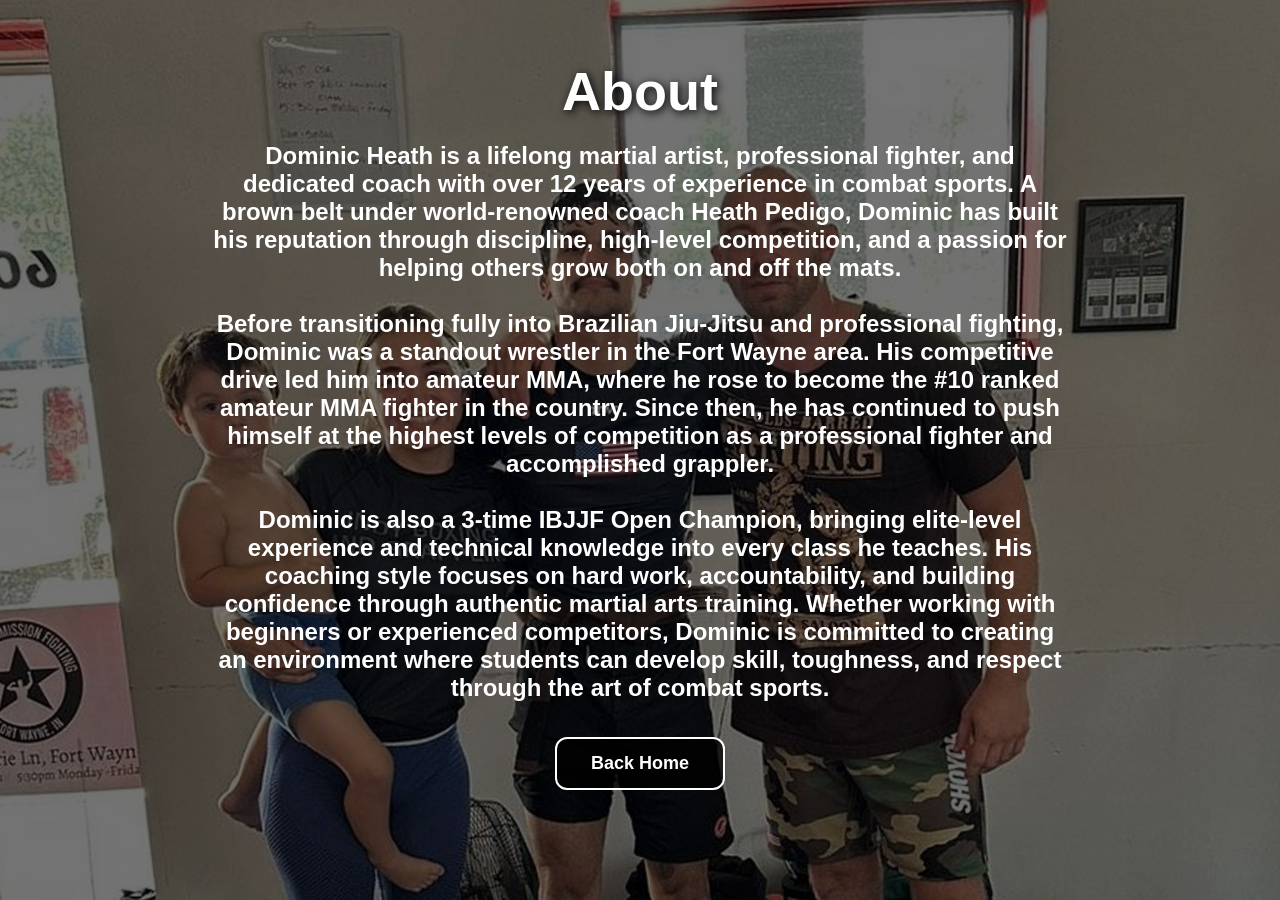
==== about.html @ ca8192e8 "Add files via upload" ====
<!DOCTYPE html>
<html lang="en">
<head>
  <meta charset="UTF-8" />
  <meta name="viewport" content="width=device-width, initial-scale=1.0"/>
  <title>FWSF About Section</title>

  <style>
    * {
      margin: 0;
      padding: 0;
      box-sizing: border-box;
    }

    body {
      font-family: Arial, sans-serif;
      color: white;
      min-height: 100vh;
      overflow-x: hidden;
    }

    /* Background */
    .bg {
      position: fixed;
      inset: 0;
      background-image: url("fwsf-background2.jpg");
      background-size: cover;
      background-position: center;
      background-repeat: no-repeat;
      z-index: -2;
    }

    /* Dark overlay */
    .overlay {
      position: fixed;
      inset: 0;
      background: rgba(0, 0, 0, 0.55);
      z-index: -1;
    }

    /* Main content */
    .container {
      max-width: 900px;
      margin: auto;
      padding: 60px 20px;
      text-align: center;
    }

    h1 {
      font-size: 54px;
      margin-bottom: 20px;
      text-shadow: 2px 2px 10px black;
    }

    .subtitle {
      font-size: 22px;
      margin-bottom: 50px;
      color: #d9d9d9;
    }

    /* Schedule box */
    .schedule-box {
      background: rgba(0, 0, 0, 0.72);
      border: 2px solid white;
      border-radius: 18px;
      padding: 35px;
      backdrop-filter: blur(5px);
      box-shadow: 0 0 25px rgba(0,0,0,0.4);
    }

    .schedule-title {
      font-size: 36px;
      margin-bottom: 30px;
      letter-spacing: 2px;
    }

    /* Schedule rows */
    .schedule-row {
      display: flex;
      justify-content: space-between;
      align-items: center;

      padding: 16px 20px;
      margin-bottom: 12px;

      background: rgba(255,255,255,0.08);
      border-radius: 12px;

      transition: 0.3s ease;
    }

    .schedule-row:hover {
      transform: scale(1.02);
      background: rgba(255,255,255,0.14);
    }

    .day {
      font-size: 20px;
      font-weight: bold;
    }

    .class {
      font-size: 18px;
      color: #e2e2e2;
    }

    /* Back button */
    .back-btn {
      display: inline-block;
      margin-top: 35px;

      padding: 14px 34px;

      background: rgba(0, 0, 0, 0.75);
      color: white;

      border: 2px solid white;
      border-radius: 12px;

      text-decoration: none;
      font-size: 18px;
      font-weight: bold;

      transition: all 0.3s ease;
    }

    .back-btn:hover {
      background: white;
      color: black;
      transform: translateY(-3px);
    }

    /* Mobile */
    @media (max-width: 768px) {

      h1 {
        font-size: 38px;
      }

      .subtitle {
        font-size: 18px;
      }

      .schedule-row {
        flex-direction: column;
        gap: 8px;
        text-align: center;
      }

      .day,
      .class {
        font-size: 18px;
      }
    }
  </style>
</head>

<body>

  <!-- Background -->
  <div class="bg"></div>

  <!-- Overlay -->
  <div class="overlay"></div>

  <!-- Content -->
  <div class="container">
    <h1>About</h1>
    <h2>

      Dominic Heath is a lifelong martial artist, professional fighter, and dedicated coach with over 12 years of experience in combat sports. A brown belt under world-renowned coach Heath Pedigo, Dominic has built his reputation through discipline, high-level competition, and a passion for helping others grow both on and off the mats.
<br><br>
Before transitioning fully into Brazilian Jiu-Jitsu and professional fighting, Dominic was a standout wrestler in the Fort Wayne area. His competitive drive led him into amateur MMA, where he rose to become the #10 ranked amateur MMA fighter in the country. Since then, he has continued to push himself at the highest levels of competition as a professional fighter and accomplished grappler.
<br><br>
Dominic is also a 3-time IBJJF Open Champion, bringing elite-level experience and technical knowledge into every class he teaches. His coaching style focuses on hard work, accountability, and building confidence through authentic martial arts training. Whether working with beginners or experienced competitors, Dominic is committed to creating an environment where students can develop skill, toughness, and respect through the art of combat sports.
    </h2>


    <a href="index.html" class="back-btn">
      Back Home
    </a>

  </div>

</body>
</html>
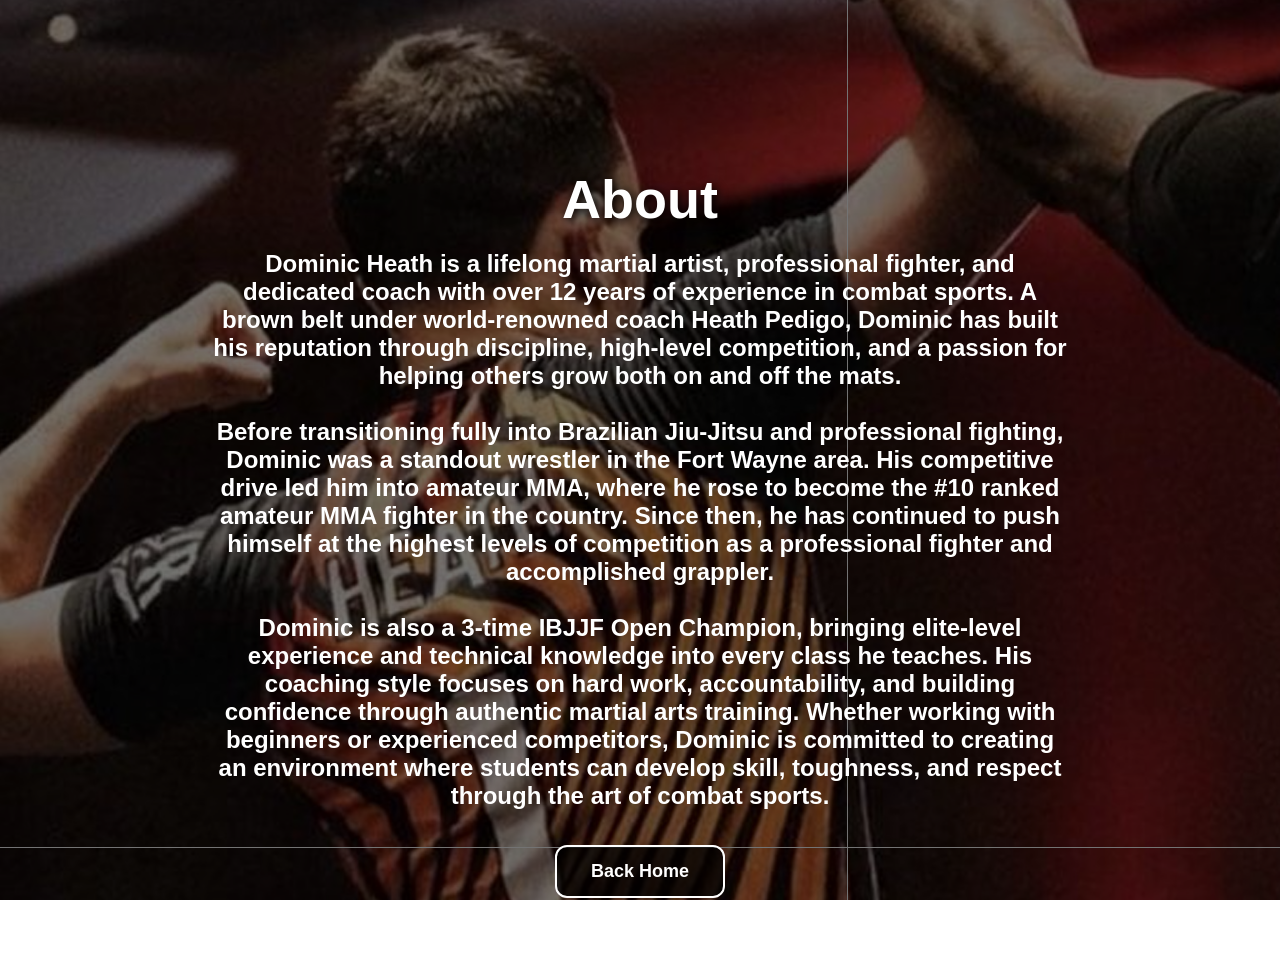
==== commit d3acb467: "Add files via upload" ====
--- a/about.html
+++ b/about.html
@@ -164,6 +164,12 @@
   <div class="overlay"></div>
 
   <!-- Content -->
+   <br>
+   <br>
+   <br>
+   <br>
+   <br>
+   <br>
   <div class="container">
     <h1>About</h1>
     <h2>
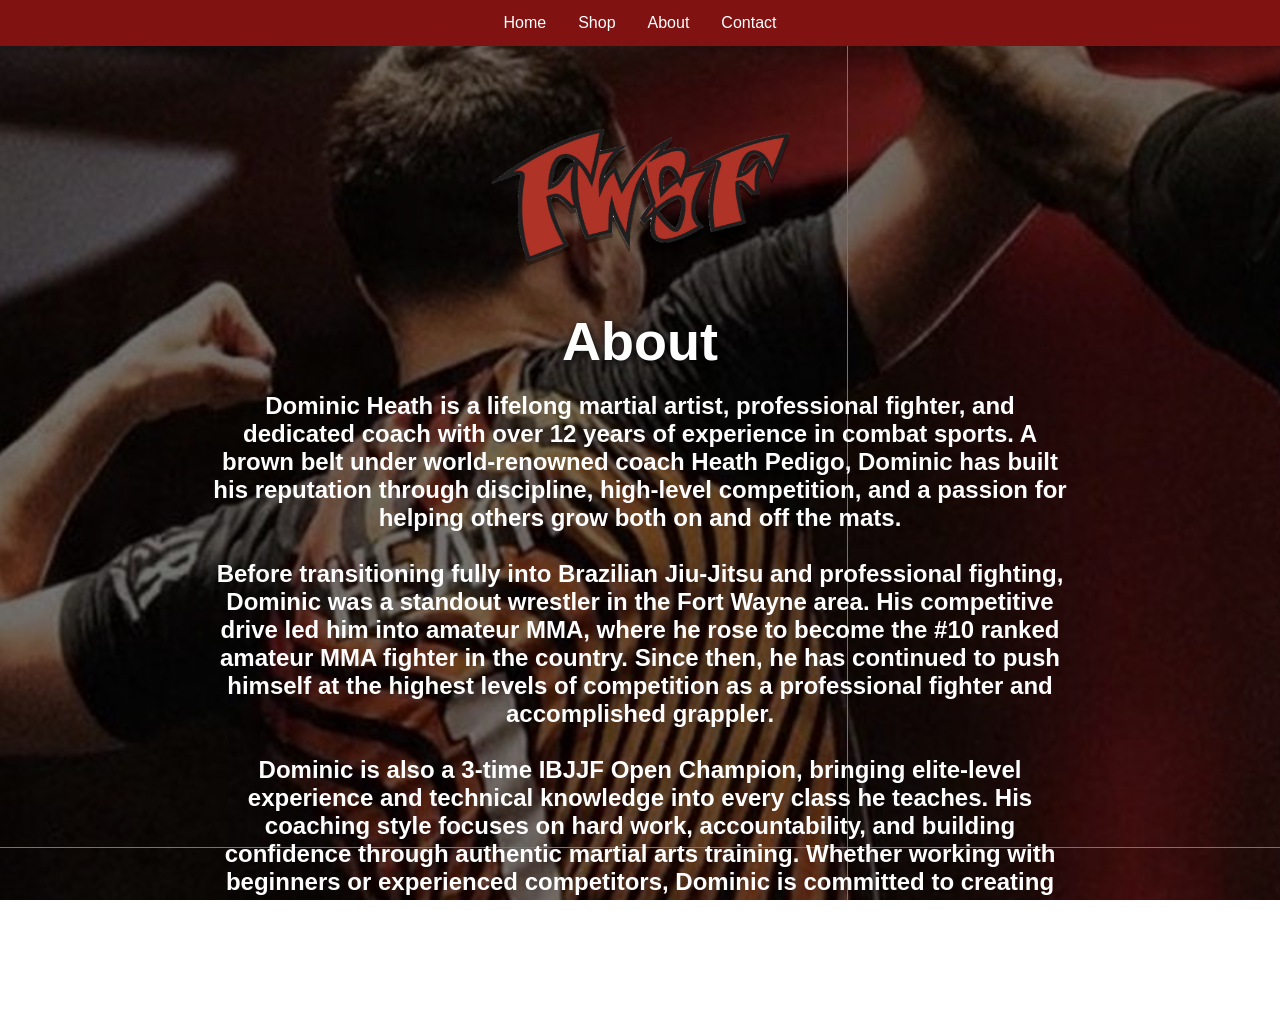
==== commit 62c9657a: "Add files via upload" ====
--- a/about.html
+++ b/about.html
@@ -3,174 +3,41 @@
 <head>
   <meta charset="UTF-8" />
   <meta name="viewport" content="width=device-width, initial-scale=1.0"/>
+
   <title>FWSF About Section</title>
+  <meta name="description" content="Fort Wayne Submission Fighting is a premier Brazilian Jiu-Jitsu, No-Gi Grappling, and Wrestling gym located in Fort Wayne, Indiana. Train with experienced competitors and professional fighters. First class is free." />
 
-  <style>
-    * {
-      margin: 0;
-      padding: 0;
-      box-sizing: border-box;
-    }
+<meta name="keywords" content="Fort Wayne Submission Fighting, Fort Wayne BJJ, Brazilian Jiu-Jitsu Fort Wayne, No Gi Fort Wayne, Wrestling Fort Wayne, MMA Fort Wayne, Grappling Gym Indiana, Jiu Jitsu Classes Fort Wayne, BJJ near me, Fort Wayne martial arts" />
 
-    body {
-      font-family: Arial, sans-serif;
-      color: white;
-      min-height: 100vh;
-      overflow-x: hidden;
-    }
+<meta name="author" content="Fort Wayne Submission Fighting" />
 
-    /* Background */
-    .bg {
-      position: fixed;
-      inset: 0;
-      background-image: url("fwsf-background2.jpg");
-      background-size: cover;
-      background-position: center;
-      background-repeat: no-repeat;
-      z-index: -2;
-    }
+<meta property="og:title" content="Fort Wayne Submission Fighting" />
+<meta property="og:description" content="Premier BJJ, No-Gi, Wrestling, and Submission Grappling gym in Fort Wayne, Indiana. First class is free." />
+<meta property="og:type" content="website" />
 
-    /* Dark overlay */
-    .overlay {
-      position: fixed;
-      inset: 0;
-      background: rgba(0, 0, 0, 0.55);
-      z-index: -1;
-    }
+<meta name="robots" content="index, follow" />
 
-    /* Main content */
-    .container {
-      max-width: 900px;
-      margin: auto;
-      padding: 60px 20px;
-      text-align: center;
-    }
-
-    h1 {
-      font-size: 54px;
-      margin-bottom: 20px;
-      text-shadow: 2px 2px 10px black;
-    }
-
-    .subtitle {
-      font-size: 22px;
-      margin-bottom: 50px;
-      color: #d9d9d9;
-    }
-
-    /* Schedule box */
-    .schedule-box {
-      background: rgba(0, 0, 0, 0.72);
-      border: 2px solid white;
-      border-radius: 18px;
-      padding: 35px;
-      backdrop-filter: blur(5px);
-      box-shadow: 0 0 25px rgba(0,0,0,0.4);
-    }
-
-    .schedule-title {
-      font-size: 36px;
-      margin-bottom: 30px;
-      letter-spacing: 2px;
-    }
-
-    /* Schedule rows */
-    .schedule-row {
-      display: flex;
-      justify-content: space-between;
-      align-items: center;
-
-      padding: 16px 20px;
-      margin-bottom: 12px;
-
-      background: rgba(255,255,255,0.08);
-      border-radius: 12px;
-
-      transition: 0.3s ease;
-    }
-
-    .schedule-row:hover {
-      transform: scale(1.02);
-      background: rgba(255,255,255,0.14);
-    }
-
-    .day {
-      font-size: 20px;
-      font-weight: bold;
-    }
-
-    .class {
-      font-size: 18px;
-      color: #e2e2e2;
-    }
-
-    /* Back button */
-    .back-btn {
-      display: inline-block;
-      margin-top: 35px;
-
-      padding: 14px 34px;
-
-      background: rgba(0, 0, 0, 0.75);
-      color: white;
-
-      border: 2px solid white;
-      border-radius: 12px;
-
-      text-decoration: none;
-      font-size: 18px;
-      font-weight: bold;
-
-      transition: all 0.3s ease;
-    }
-
-    .back-btn:hover {
-      background: white;
-      color: black;
-      transform: translateY(-3px);
-    }
-
-    /* Mobile */
-    @media (max-width: 768px) {
-
-      h1 {
-        font-size: 38px;
-      }
-
-      .subtitle {
-        font-size: 18px;
-      }
-
-      .schedule-row {
-        flex-direction: column;
-        gap: 8px;
-        text-align: center;
-      }
-
-      .day,
-      .class {
-        font-size: 18px;
-      }
-    }
-  </style>
+ <link rel="stylesheet" href="about.css">
 </head>
 
 <body>
+<div class="topnav">
+  <ul>
+  <li><a class="active" href="index.html">Home</a></li>
+  <li><a href="shop.html">Shop</a></li>
+  <li><a href="about.html">About</a></li>
+  <li><a href="contact.html">Contact</a></li>
+</ul>
 
   <!-- Background -->
   <div class="bg"></div>
-
   <!-- Overlay -->
   <div class="overlay"></div>
 
   <!-- Content -->
-   <br>
-   <br>
-   <br>
-   <br>
-   <br>
-   <br>
+  
   <div class="container">
+    <a href="index.html"><img src="logo.png" class="logo"></a> 
     <h1>About</h1>
     <h2>
 
@@ -182,9 +49,7 @@
     </h2>
 
 
-    <a href="index.html" class="back-btn">
-      Back Home
-    </a>
+   
 
   </div>
 
--- a/about.css
+++ b/about.css
@@ -0,0 +1,179 @@
+* {
+      margin: 0;
+      padding: 0;
+      box-sizing: border-box;
+    }
+
+    body {
+      font-family: Arial, sans-serif;
+      color: white;
+      overflow-x: hidden;
+      overflow-y: auto;
+    }
+    ul {
+  list-style-type: none;
+  margin: 0;
+  padding: 0;
+  background-color: #801212;
+  display: flex;
+  justify-content: center;
+}
+
+
+ul li {
+  float: left;
+}
+
+ul li a {
+  display: block;
+  color: white;
+  text-align: center;
+  padding: 14px 16px;
+  text-decoration: none;
+}
+    body {
+      font-family: Arial, sans-serif;
+      color: white;
+      min-height: 100vh;
+      overflow-x: hidden;
+    }
+
+    /* Background */
+    .bg {
+      position: fixed;
+      inset: 0;
+      background-image: url("fwsf-background2.jpg");
+      background-size: cover;
+      background-position: center;
+      background-repeat: no-repeat;
+      z-index: -2;
+    }
+
+    /* Dark overlay */
+    .overlay {
+      position: fixed;
+      inset: 0;
+      background: rgba(0, 0, 0, 0.55);
+      z-index: -1;
+    }
+
+    /* Main content */
+    .container {
+      max-width: 900px;
+      margin: auto;
+      padding: 60px 20px;
+      text-align: center;
+    }
+
+    h1 {
+      font-size: 54px;
+      margin-bottom: 20px;
+      text-shadow: 2px 2px 10px black;
+    }
+.logo
+  {
+   width:300px;
+   height:200px;
+   align-items:center;
+    
+  }
+    .subtitle {
+      font-size: 22px;
+      margin-bottom: 50px;
+      color: #d9d9d9;
+    }
+
+    /* Schedule box */
+    .schedule-box {
+      background: rgba(0, 0, 0, 0.72);
+      border: 2px solid white;
+      border-radius: 18px;
+      padding: 35px;
+      backdrop-filter: blur(5px);
+      box-shadow: 0 0 25px rgba(0,0,0,0.4);
+    }
+
+    .schedule-title {
+      font-size: 36px;
+      margin-bottom: 30px;
+      letter-spacing: 2px;
+    }
+
+    /* Schedule rows */
+    .schedule-row {
+      display: flex;
+      justify-content: space-between;
+      align-items: center;
+
+      padding: 16px 20px;
+      margin-bottom: 12px;
+
+      background: rgba(255,255,255,0.08);
+      border-radius: 12px;
+
+      transition: 0.3s ease;
+    }
+
+    .schedule-row:hover {
+      transform: scale(1.02);
+      background: rgba(255,255,255,0.14);
+    }
+
+    .day {
+      font-size: 20px;
+      font-weight: bold;
+    }
+
+    .class {
+      font-size: 18px;
+      color: #e2e2e2;
+    }
+
+    /* Back button */
+    .back-btn {
+      display: inline-block;
+      margin-top: 35px;
+
+      padding: 14px 34px;
+
+      background: rgba(0, 0, 0, 0.75);
+      color: white;
+
+      border: 2px solid white;
+      border-radius: 12px;
+
+      text-decoration: none;
+      font-size: 18px;
+      font-weight: bold;
+
+      transition: all 0.3s ease;
+    }
+
+    .back-btn:hover {
+      background: white;
+      color: black;
+      transform: translateY(-3px);
+    }
+
+    /* Mobile */
+    @media (max-width: 768px) {
+
+      h1 {
+        font-size: 38px;
+      }
+
+      .subtitle {
+        font-size: 18px;
+      }
+
+      .schedule-row {
+        flex-direction: column;
+        gap: 8px;
+        text-align: center;
+      }
+
+      .day,
+      .class {
+        font-size: 18px;
+      }
+    }
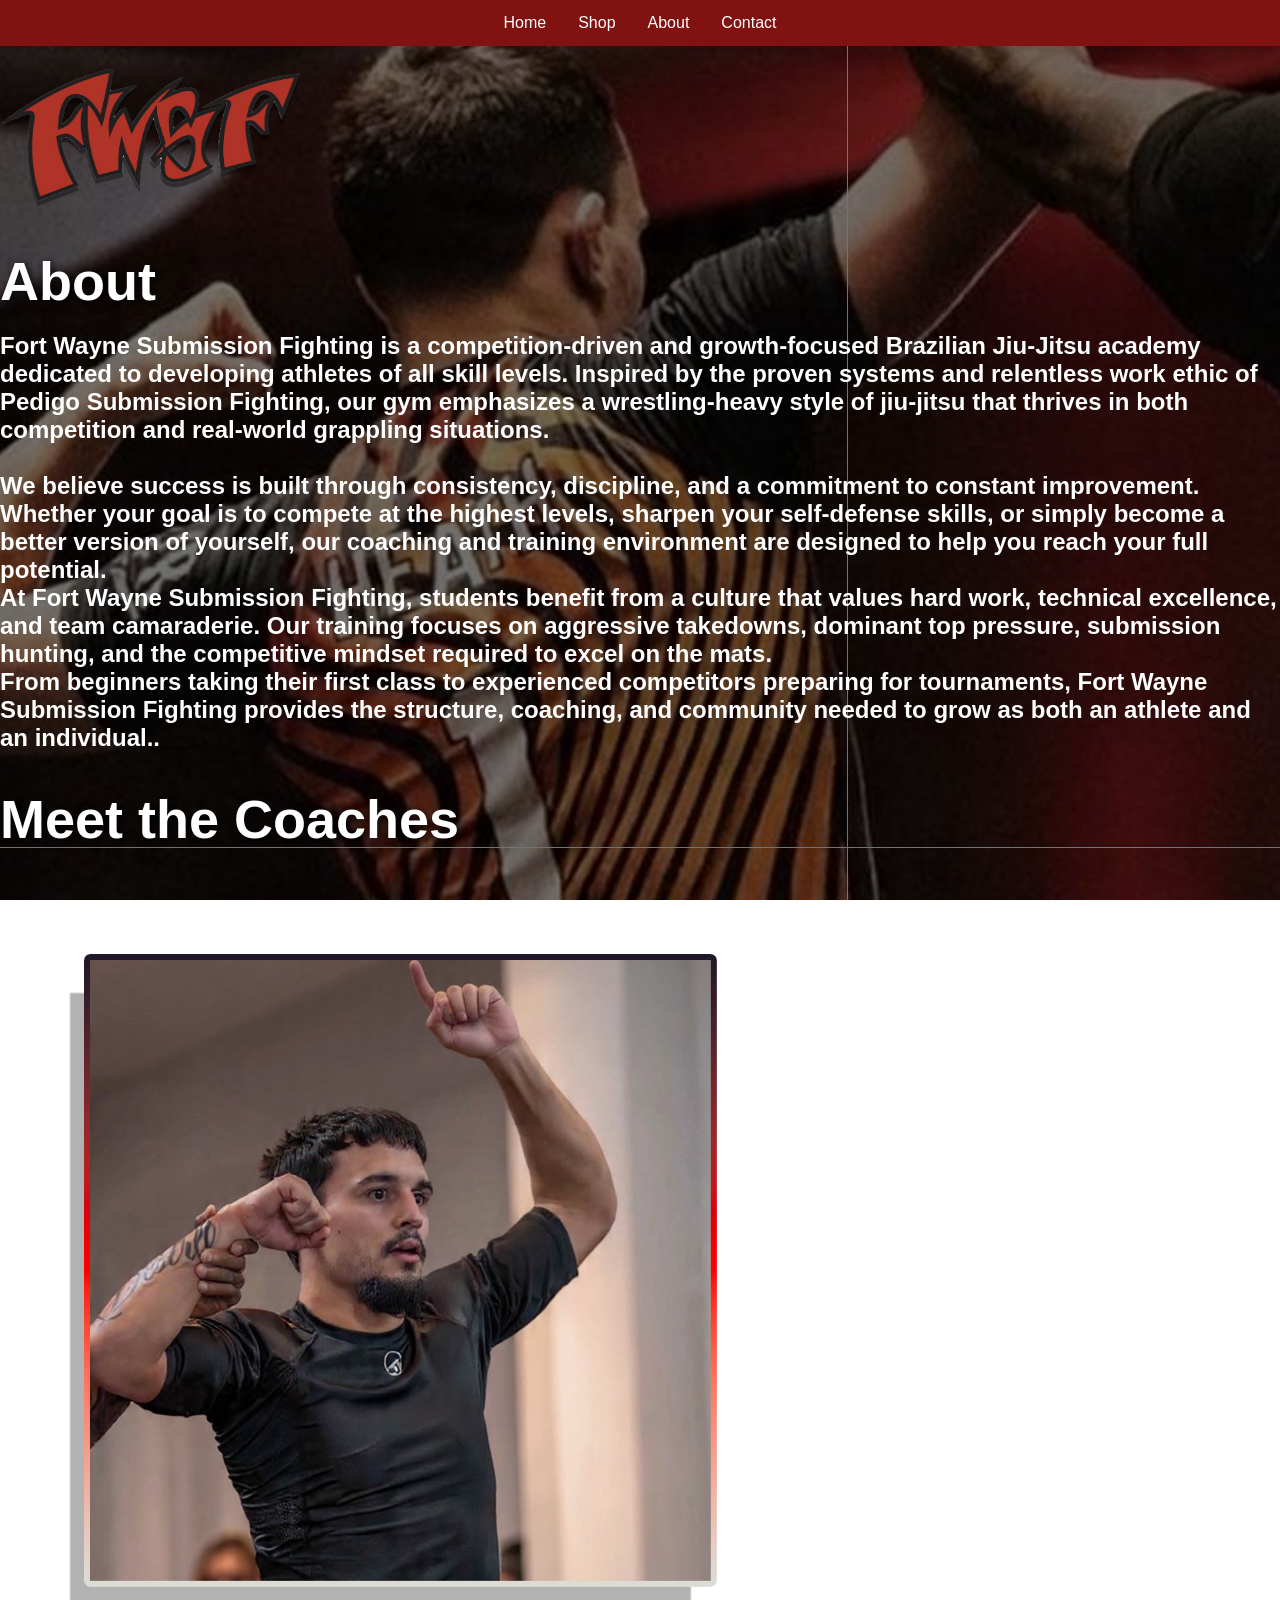
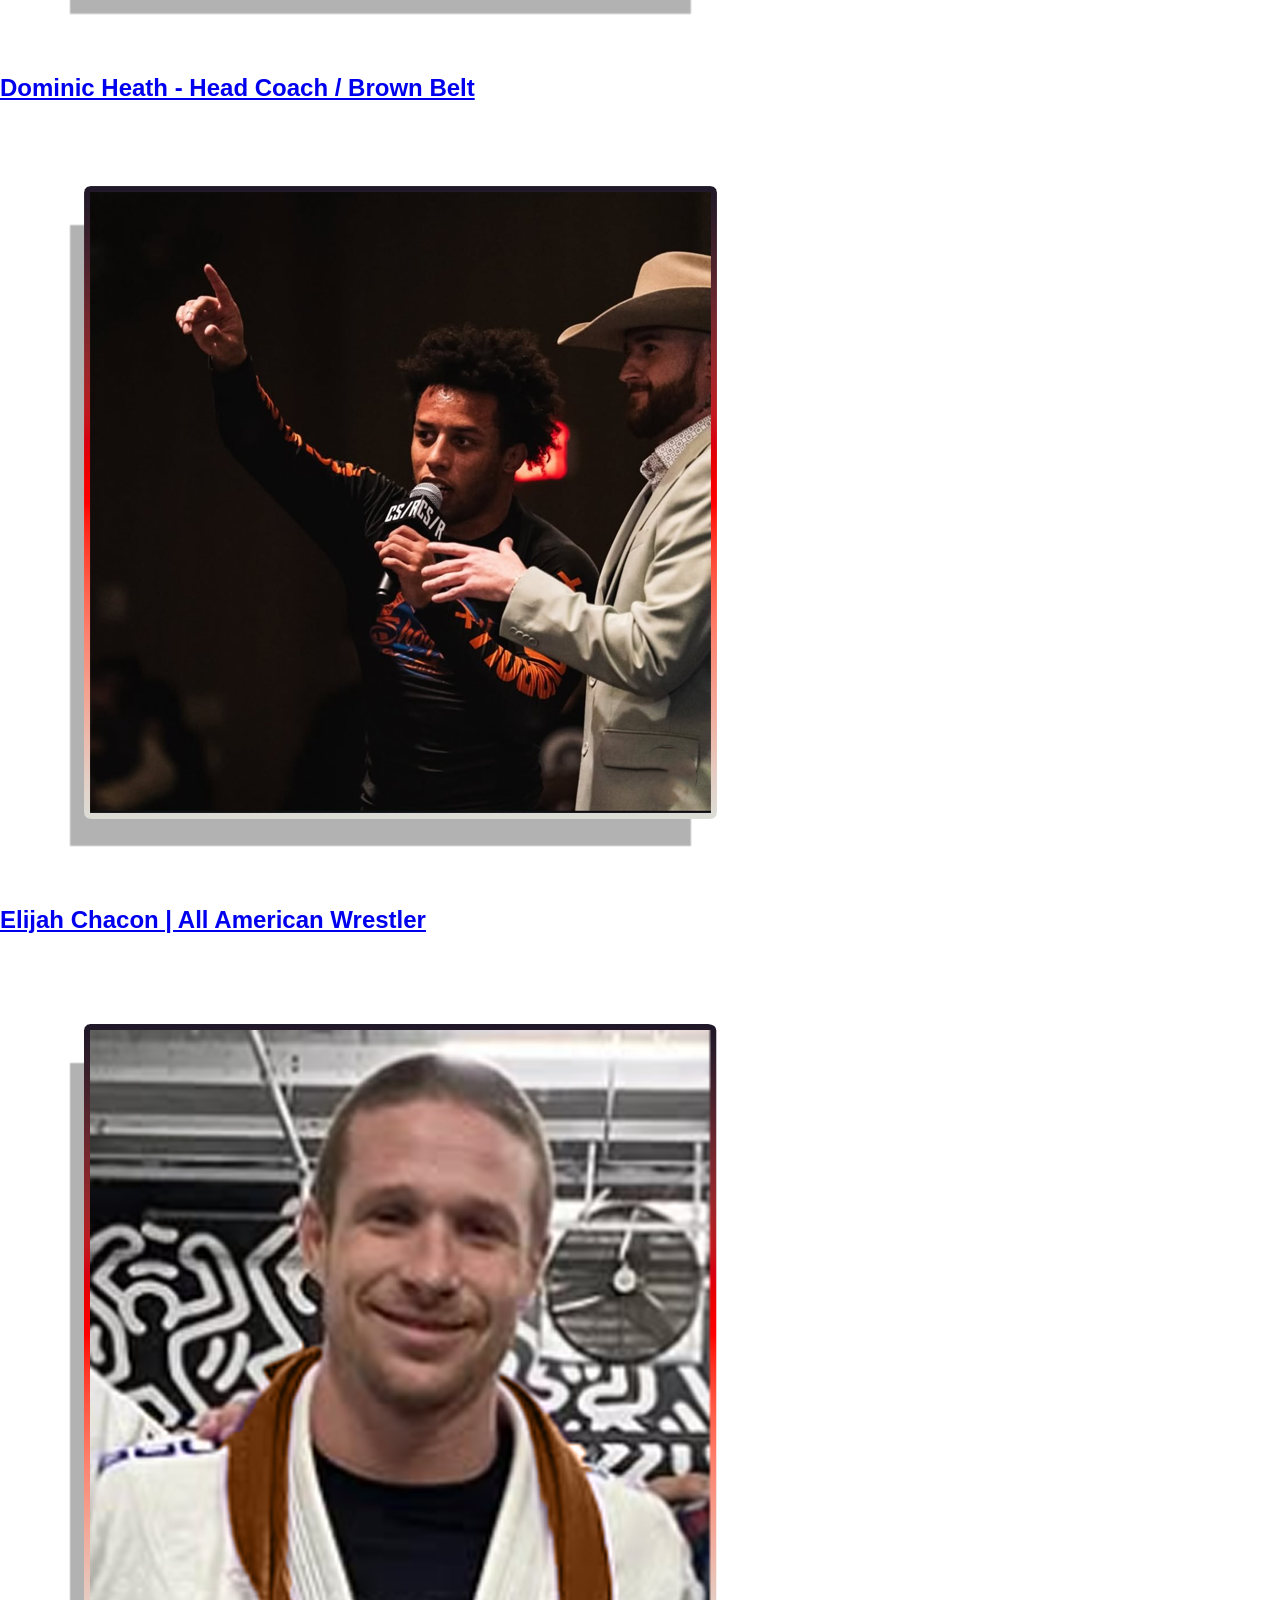
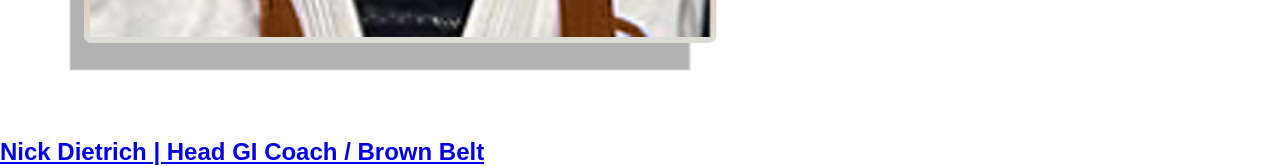
==== commit 65d0d02c: "Add files via upload" ====
--- a/about.html
+++ b/about.html
@@ -30,28 +30,43 @@
 </ul>
 
   <!-- Background -->
-  <div class="bg"></div>
+  <div class="bg">
+    
+  </div>
+  
   <!-- Overlay -->
   <div class="overlay"></div>
 
+
+</div>
   <!-- Content -->
-  
-  <div class="container">
-    <a href="index.html"><img src="logo.png" class="logo"></a> 
+   <div class="text">
+   <a href="index.html"><img src="logo.png" class="logo"></a> 
     <h1>About</h1>
-    <h2>
+    <h2>Fort Wayne Submission Fighting is a competition-driven and growth-focused Brazilian Jiu-Jitsu academy dedicated to developing athletes of all skill levels. Inspired by the proven systems and relentless work ethic of Pedigo Submission Fighting, our gym emphasizes a wrestling-heavy style of jiu-jitsu that thrives in both competition and real-world grappling situations.
 
-      Dominic Heath is a lifelong martial artist, professional fighter, and dedicated coach with over 12 years of experience in combat sports. A brown belt under world-renowned coach Heath Pedigo, Dominic has built his reputation through discipline, high-level competition, and a passion for helping others grow both on and off the mats.
-<br><br>
-Before transitioning fully into Brazilian Jiu-Jitsu and professional fighting, Dominic was a standout wrestler in the Fort Wayne area. His competitive drive led him into amateur MMA, where he rose to become the #10 ranked amateur MMA fighter in the country. Since then, he has continued to push himself at the highest levels of competition as a professional fighter and accomplished grappler.
-<br><br>
-Dominic is also a 3-time IBJJF Open Champion, bringing elite-level experience and technical knowledge into every class he teaches. His coaching style focuses on hard work, accountability, and building confidence through authentic martial arts training. Whether working with beginners or experienced competitors, Dominic is committed to creating an environment where students can develop skill, toughness, and respect through the art of combat sports.
-    </h2>
-
-
+<br></br>We believe success is built through consistency, discipline, and a commitment to constant improvement. Whether your goal is to compete at the highest levels, sharpen your self-defense skills, or simply become a better version of yourself, our coaching and training environment are designed to help you reach your full potential.
+<br>
+At Fort Wayne Submission Fighting, students benefit from a culture that values hard work, technical excellence, and team camaraderie. Our training focuses on aggressive takedowns, dominant top pressure, submission hunting, and the competitive mindset required to excel on the mats.
+<br>
+From beginners taking their first class to experienced competitors preparing for tournaments, Fort Wayne Submission Fighting provides the structure, coaching, and community needed to grow as both an athlete and an individual..</h2>
+    <br></br>
+    <h1>Meet the Coaches</h1>
    
-
+   </div>
+  <div class="pictures-container">
+    
+    <div class="dominic">
+    <a href="dom.html"><img class="dc" src="dh-click.png"> <h2>Dominic Heath - Head Coach / Brown Belt</h2></a>
+    
+    </div>
+    <div class="elijah">
+      <a href="ejc.html"><img class="dc" src="ejc-click.png"> <h2>Elijah Chacon | All American Wrestler</h2></a>
+    </div>
+    <div class="nd">
+    
+        <a href="nd.html"><img class="dc" src="nd-click.png"> <h2>Nick Dietrich | Head GI Coach / Brown Belt</h2></a>
+    
   </div>
-
 </body>
 </html>
--- a/about.css
+++ b/about.css
@@ -19,7 +19,11 @@
   justify-content: center;
 }
 
-
+.logo:hover
+  {
+ transform: translateY(-4px) scale(1.02);
+  filter: drop-shadow(0 10px 15px rgba(0,0,0,0.2));
+  }
 ul li {
   float: left;
 }
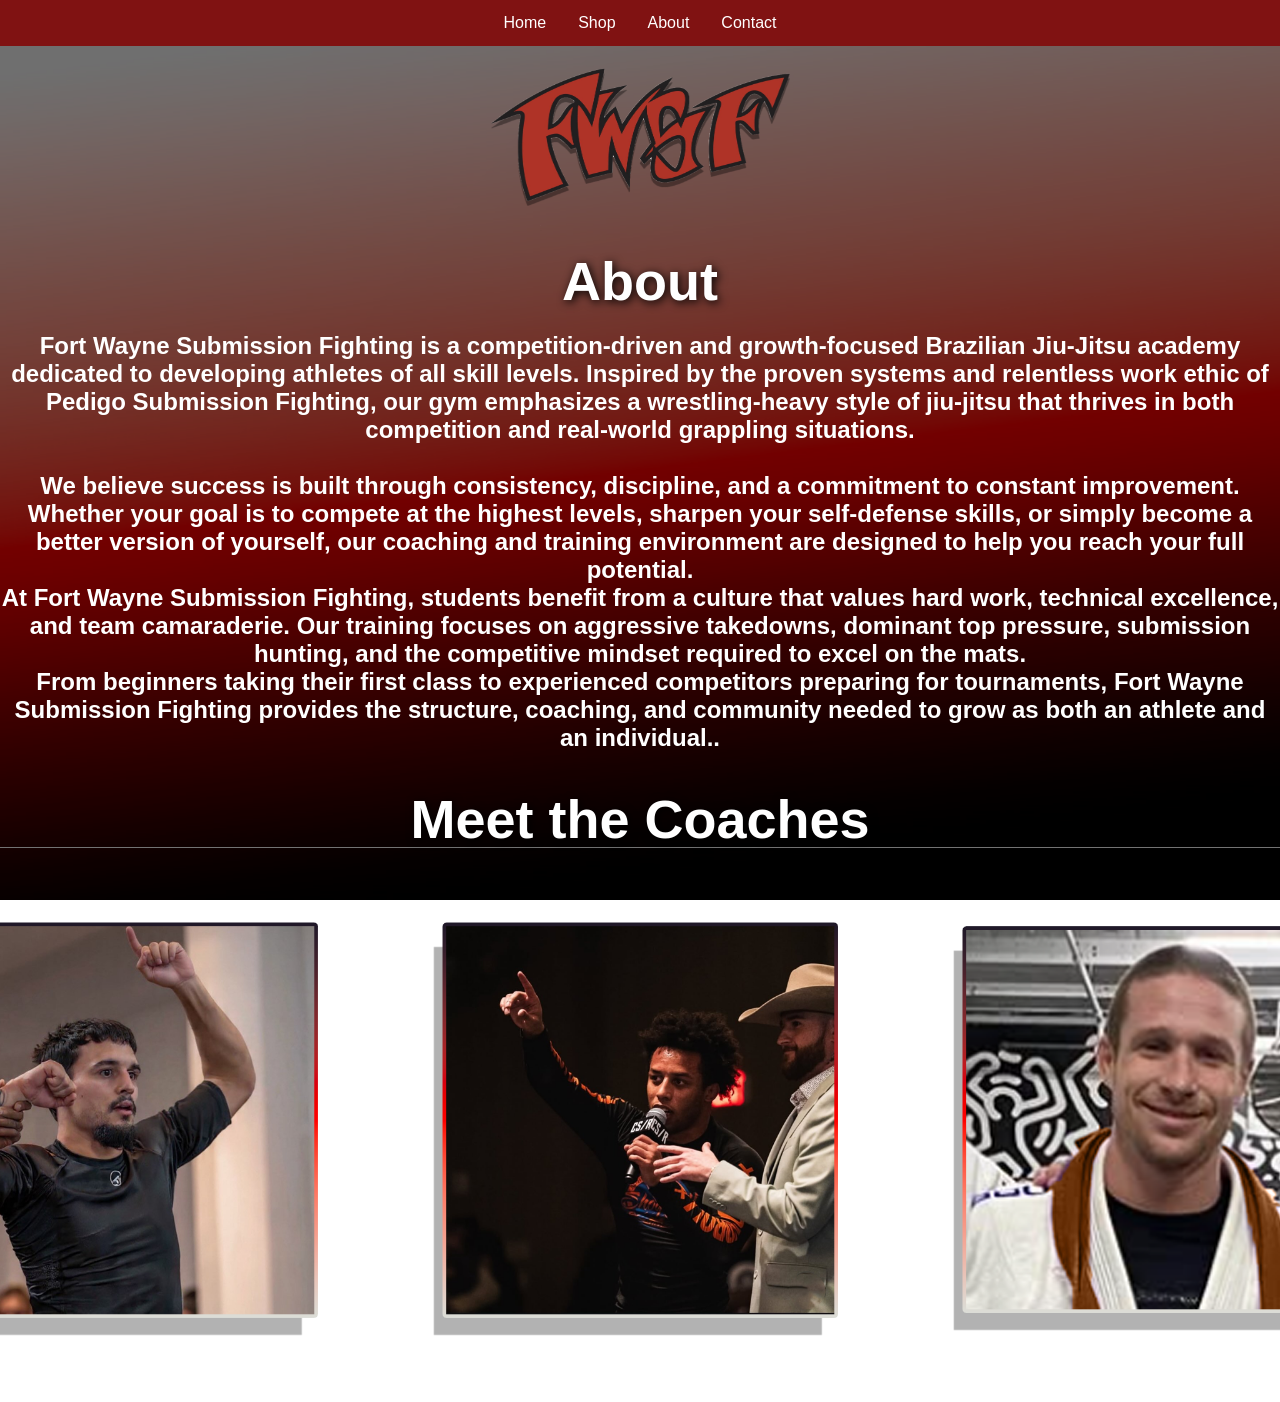
==== commit f3a1f0dc: "Add files via upload" ====
--- a/about.html
+++ b/about.html
@@ -61,11 +61,11 @@
     
     </div>
     <div class="elijah">
-      <a href="ejc.html"><img class="dc" src="ejc-click.png"> <h2>Elijah Chacon | All American Wrestler</h2></a>
+      <a href="ejc.html"><img class="dc" src="ejc-click.png"> <h2>Elijah Chacon - All American Wrestler</h2></a>
     </div>
     <div class="nd">
     
-        <a href="nd.html"><img class="dc" src="nd-click.png"> <h2>Nick Dietrich | Head GI Coach / Brown Belt</h2></a>
+        <a href="nd.html"><img class="dc" src="nd-click.png"> <h2>Nick Dietrich - Head GI Coach / Brown Belt</h2></a>
     
   </div>
 </body>
--- a/about.css
+++ b/about.css
@@ -3,13 +3,23 @@
       padding: 0;
       box-sizing: border-box;
     }
-
+    
+.logo
+  {
+   width:300px;
+   height:200px;
+   align-items:center;
+    margin:0;
+    justify-content: center;
+  }
     body {
       font-family: Arial, sans-serif;
       color: white;
       overflow-x: hidden;
       overflow-y: auto;
+    
     }
+
     ul {
   list-style-type: none;
   margin: 0;
@@ -35,18 +45,13 @@
   padding: 14px 16px;
   text-decoration: none;
 }
-    body {
-      font-family: Arial, sans-serif;
-      color: white;
-      min-height: 100vh;
-      overflow-x: hidden;
-    }
+    
 
     /* Background */
     .bg {
       position: fixed;
       inset: 0;
-      background-image: url("fwsf-background2.jpg");
+      background-image: url("fwsubmissionbg2.jpg");
       background-size: cover;
       background-position: center;
       background-repeat: no-repeat;
@@ -74,90 +79,52 @@
       margin-bottom: 20px;
       text-shadow: 2px 2px 10px black;
     }
-.logo
-  {
-   width:300px;
-   height:200px;
-   align-items:center;
-    
-  }
-    .subtitle {
-      font-size: 22px;
-      margin-bottom: 50px;
-      color: #d9d9d9;
-    }
+.dominic {
+  display: flex;
+  justify-content: flex-start;
+  align-items: flex-start;
+ 
+}
+.text
+{
+  align-items: center;
+  text-align: center;
+}
+.pictures-container
+{
 
-    /* Schedule box */
-    .schedule-box {
-      background: rgba(0, 0, 0, 0.72);
-      border: 2px solid white;
-      border-radius: 18px;
-      padding: 35px;
-      backdrop-filter: blur(5px);
-      box-shadow: 0 0 25px rgba(0,0,0,0.4);
-    }
-
-    .schedule-title {
-      font-size: 36px;
-      margin-bottom: 30px;
-      letter-spacing: 2px;
-    }
-
-    /* Schedule rows */
-    .schedule-row {
-      display: flex;
-      justify-content: space-between;
-      align-items: center;
-
-      padding: 16px 20px;
-      margin-bottom: 12px;
-
-      background: rgba(255,255,255,0.08);
-      border-radius: 12px;
-
-      transition: 0.3s ease;
-    }
-
-    .schedule-row:hover {
-      transform: scale(1.02);
-      background: rgba(255,255,255,0.14);
-    }
-
-    .day {
-      font-size: 20px;
-      font-weight: bold;
-    }
-
-    .class {
-      font-size: 18px;
-      color: #e2e2e2;
-    }
-
-    /* Back button */
-    .back-btn {
-      display: inline-block;
-      margin-top: 35px;
-
-      padding: 14px 34px;
-
-      background: rgba(0, 0, 0, 0.75);
-      color: white;
-
-      border: 2px solid white;
-      border-radius: 12px;
-
-      text-decoration: none;
-      font-size: 18px;
-      font-weight: bold;
-
-      transition: all 0.3s ease;
-    }
-
-    .back-btn:hover {
-      background: white;
-      color: black;
-      transform: translateY(-3px);
-    }
+  text-align: center;
+   display: flex;
+    justify-content: center; /* centers the row */
+    gap: 20px; /* space between pictures */
+}
+.dc 
+{
+ width:500px;
+  height: 500px;
+}
+.dc:hover
+{
+ transform: translateY(-4px) scale(1.02);
+  filter: drop-shadow(0 10px 15px rgba(0,0,0,0.2));
+}
+.pictures-container a,
+.pictures-container a:visited {
+  color: white;
+  text-decoration: none;
+}
+.elijah
+{
+    display: flex;
+  justify-content: center;
+  align-items: flex-start;
+ 
+}
+.nd{
+   display: flex;
+  justify-content: flex-end;
+  align-items: flex-start;
+}
 
     /* Mobile */
     @media (max-width: 768px) {
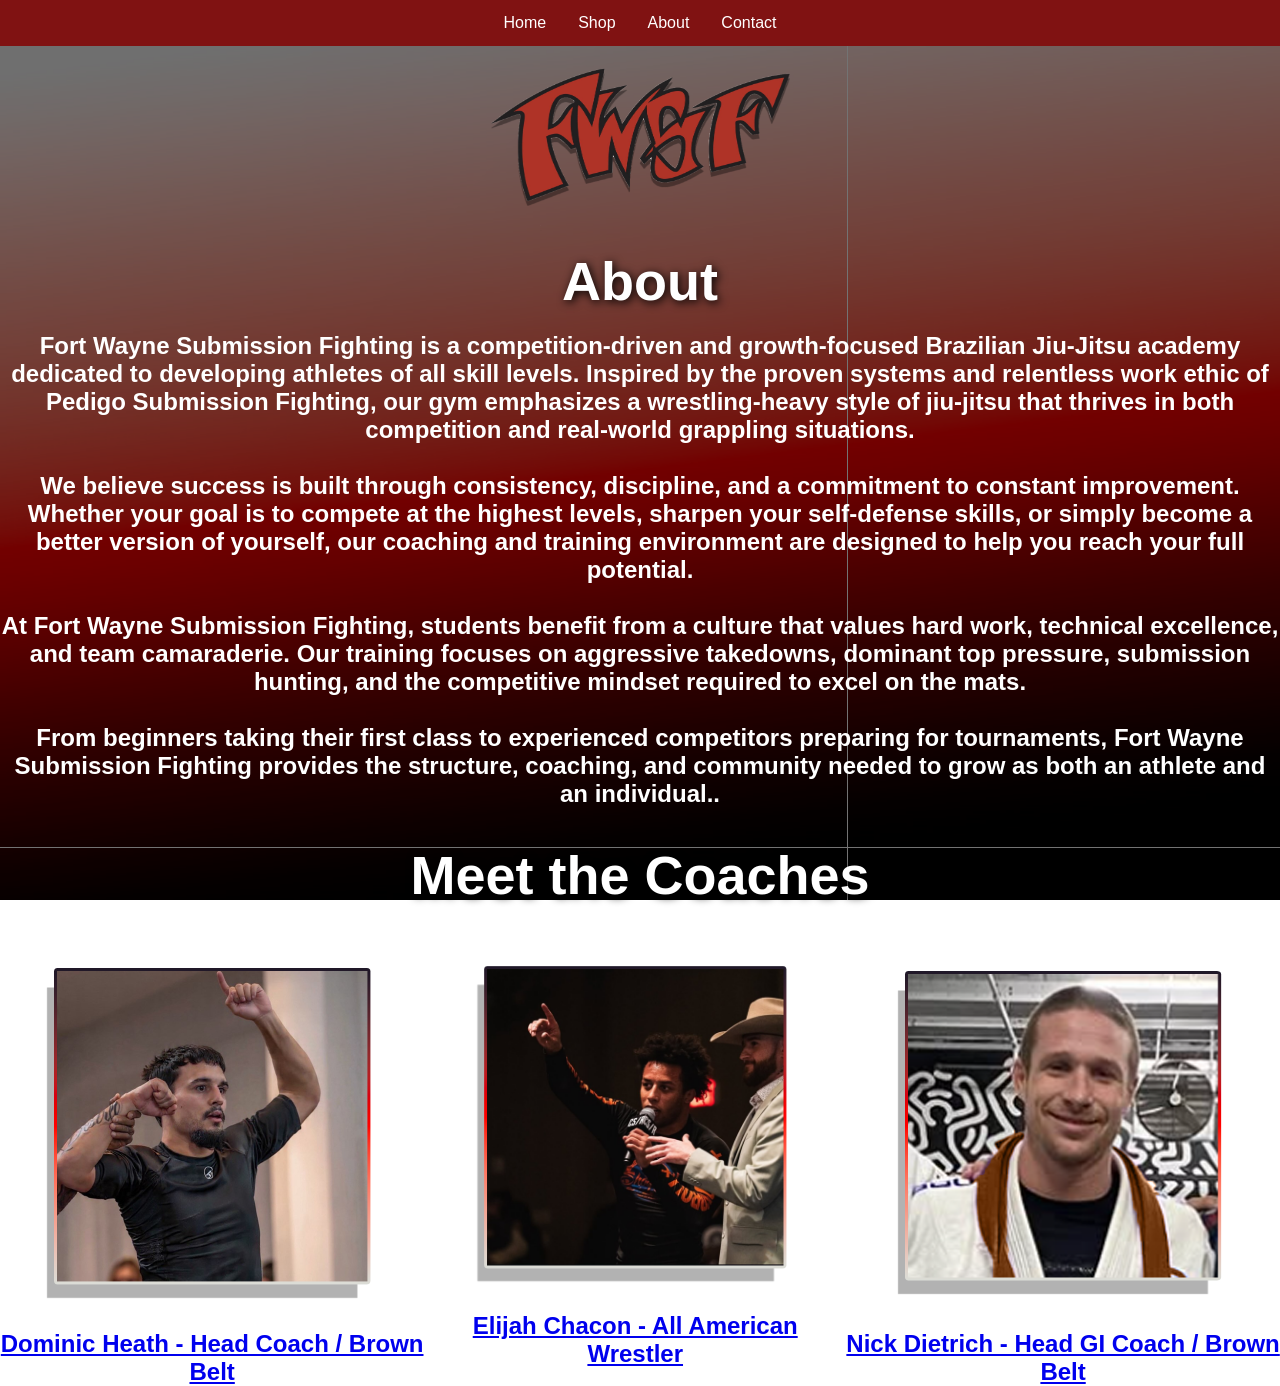
==== commit c2bc8a6c: "Add files via upload" ====
--- a/about.html
+++ b/about.html
@@ -46,9 +46,9 @@
     <h2>Fort Wayne Submission Fighting is a competition-driven and growth-focused Brazilian Jiu-Jitsu academy dedicated to developing athletes of all skill levels. Inspired by the proven systems and relentless work ethic of Pedigo Submission Fighting, our gym emphasizes a wrestling-heavy style of jiu-jitsu that thrives in both competition and real-world grappling situations.
 
 <br></br>We believe success is built through consistency, discipline, and a commitment to constant improvement. Whether your goal is to compete at the highest levels, sharpen your self-defense skills, or simply become a better version of yourself, our coaching and training environment are designed to help you reach your full potential.
-<br>
+<br></br>
 At Fort Wayne Submission Fighting, students benefit from a culture that values hard work, technical excellence, and team camaraderie. Our training focuses on aggressive takedowns, dominant top pressure, submission hunting, and the competitive mindset required to excel on the mats.
-<br>
+<br></br>
 From beginners taking their first class to experienced competitors preparing for tournaments, Fort Wayne Submission Fighting provides the structure, coaching, and community needed to grow as both an athlete and an individual..</h2>
     <br></br>
     <h1>Meet the Coaches</h1>
--- a/about.css
+++ b/about.css
@@ -90,14 +90,30 @@
   align-items: center;
   text-align: center;
 }
-.pictures-container
-{
 
+.pictures-container {
   text-align: center;
-   display: flex;
-    justify-content: center; /* centers the row */
-    gap: 20px; /* space between pictures */
+    display: flex;
+    justify-content: center;
+    gap: 20px;
 }
+
+.pictures-container img {
+    width: 400px; /* desktop size */
+    max-width: 100%;
+    height: auto;
+}
+
+/* Mobile */
+@media (max-width: 768px) {
+    .pictures-container {
+        flex-direction: column;
+        align-items: center;
+    }
+
+    .pictures-container img {
+        width: 250px; /* smaller on phones */
+    }
 .dc 
 {
  width:500px;
@@ -147,4 +163,4 @@
       .class {
         font-size: 18px;
       }
-    }+    }}
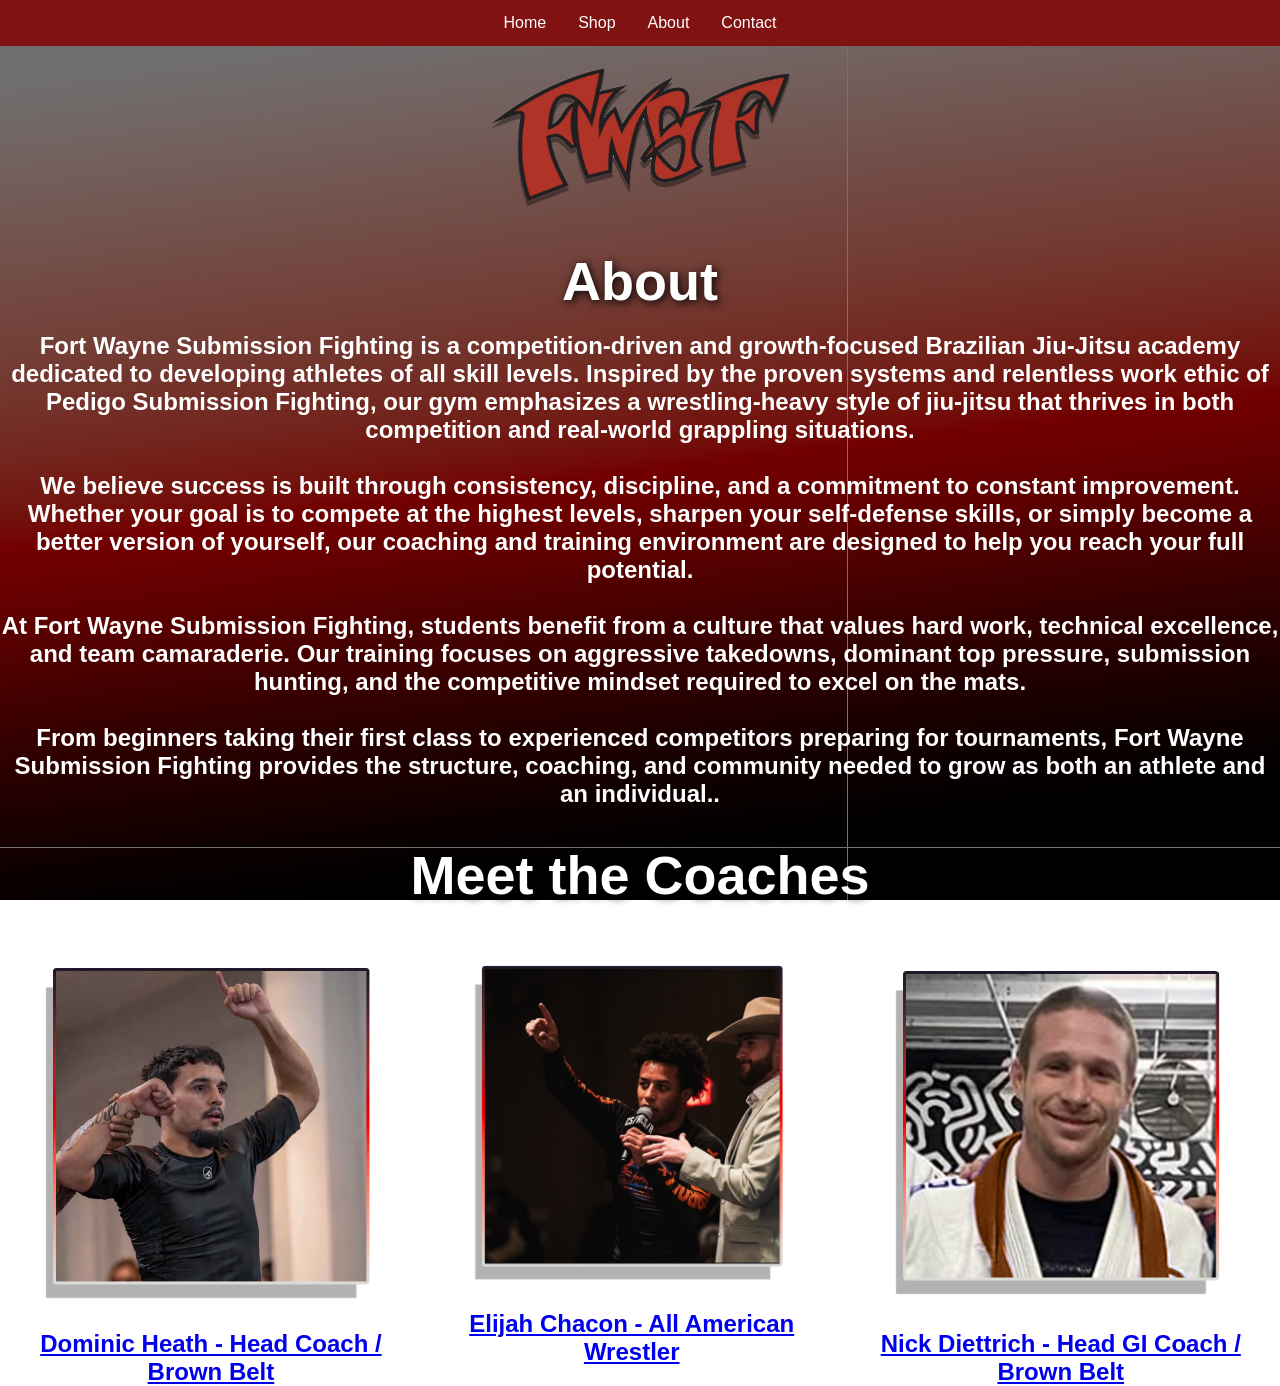
==== commit 67109b27: "Update about.html" ====
--- a/about.html
+++ b/about.html
@@ -65,8 +65,8 @@
     </div>
     <div class="nd">
     
-        <a href="nd.html"><img class="dc" src="nd-click.png"> <h2>Nick Dietrich - Head GI Coach / Brown Belt</h2></a>
+        <a href="nd.html"><img class="dc" src="nd-click.png"> <h2>Nick Diettrich - Head GI Coach / Brown Belt</h2></a>
     
   </div>
 </body>
-</html>+</html>
